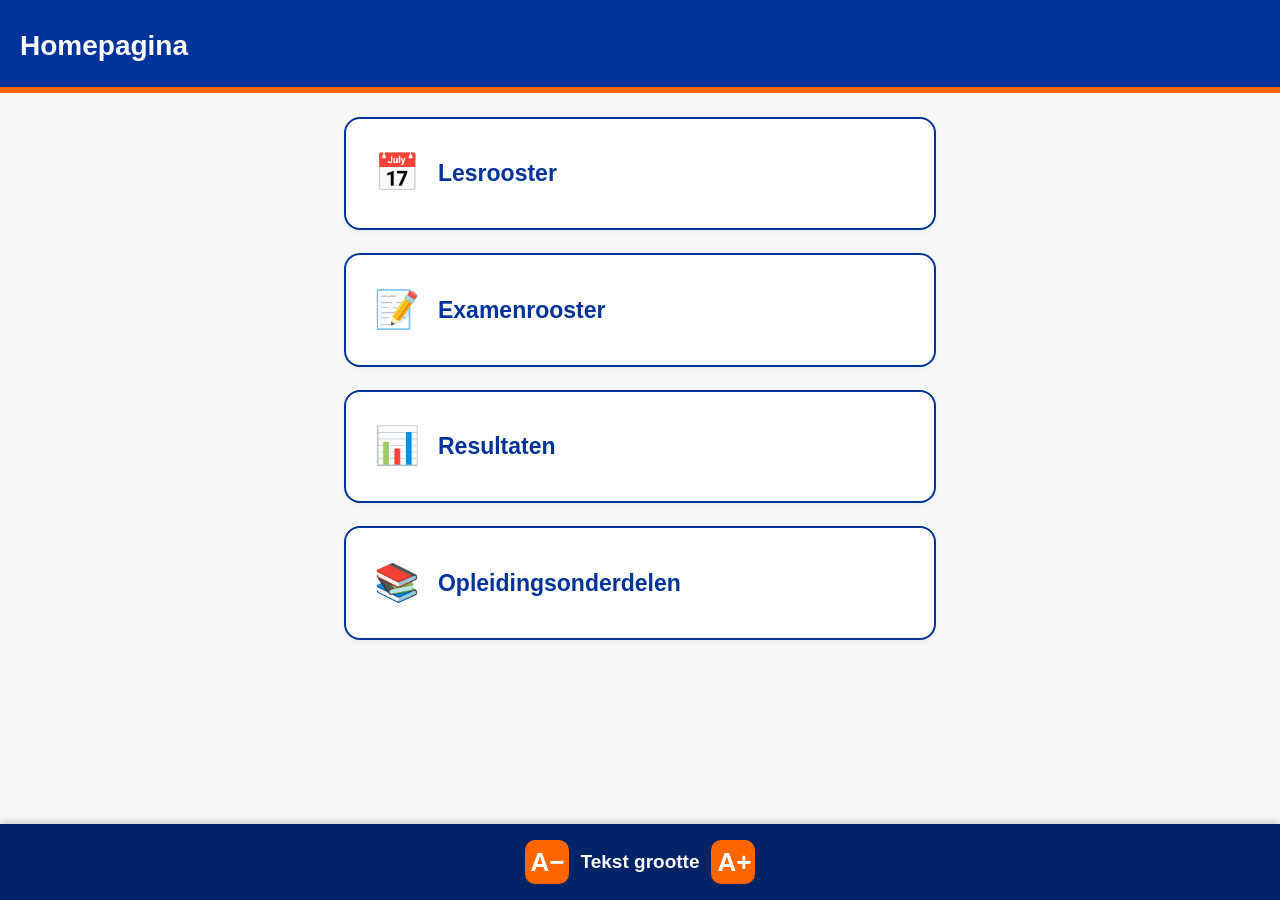
==== index.html @ fba03c4c "visual, technical, and linguistic changes" ====
<!DOCTYPE html>
<html lang="en">
<head>
  <meta charset="UTF-8">
  <meta name="viewport" content="width=device-width, initial-scale=1.0">
  <title>Homepage</title>
  <link rel="stylesheet" href="style.css">
  <link rel="icon" type="image/png" sizes="32x32" href="favicon-32.png">
  <link rel="icon" type="image/png" sizes="16x16" href="favicon-16.png">
  <link rel="apple-touch-icon" sizes="180x180" href="apple-touch-icon.png">
  <link rel="manifest" href="manifest.json">
  <meta name="theme-color" content="#003399">
</head>
<body>
  <header class="top">
    <h1>Homepagina</h1>
    <div class="stripe"></div>
  </header>

  <main>
    <a class="button-link" href="classes/classes.html">
      <span class="icon">📅</span>
      <span>Lesrooster</span>
    </a>

    <a class="button-link" href="exams/exams.html">
      <span class="icon">📝</span>
      <span>Examenrooster</span>
    </a>

    <a class="button-link" href="results/results.html">
      <span class="icon">📊</span>
      <span>Resultaten</span>
    </a>

    <a class="button-link" href="courses/courses.html">
      <span class="icon">📚</span>
      <span>Opleidingsonderdelen</span>
    </a>
  </main>

  <div class="access-bar">
    <button id="font-dec" aria-label="Decrease text size">A−</button>
    <span>Tekst grootte</span>
    <button id="font-inc" aria-label="Increase text size">A+</button>
  </div>

  <script src="script.js"></script>
</body>
</html>
---- style.css ----
:root {
  --vub-blue: #003399;
  --vub-blue-dark: #002266;
  --vub-orange: #FF6600;
  --bg: #F7F8FA;
  --card-bg: #FFFFFF;
  --text: #1A1A1A;
  --text-soft: #4A4A4A;
  --radius: 16px;
  --base-size: 20px;
}

* { box-sizing: border-box; }

html { -webkit-text-size-adjust: 100%; }

body {
  margin: 0;
  font-family: "Segoe UI", Verdana, Arial, sans-serif;
  background: var(--bg);
  color: var(--text);
  font-size: var(--base-size);
  line-height: 1.6;
  padding-bottom: 100px;
}

header.top {
  background: var(--vub-blue);
  color: white;
  padding: 1.2em 1em;
  display: flex;
  align-items: center;
  justify-content: space-between;
  gap: 0.5em;
}

header.top h1 {
  margin: 0;
  font-size: 1.4em;
  font-weight: 700;
}

header.top .stripe {
  height: 6px;
  background: var(--vub-orange);
  width: 100%;
  position: absolute;
  bottom: 0;
  left: 0;
}

header.top { position: relative; }

main {
  max-width: 640px;
  margin: 0 auto;
  padding: 1.2em;
}

a.button-link, button.button-link {
  display: flex;
  align-items: center;
  gap: 0.8em;
  background: var(--card-bg);
  color: var(--vub-blue);
  border: 2px solid var(--vub-blue);
  border-radius: var(--radius);
  padding: 1.1em 1.2em;
  margin-bottom: 1em;
  font-size: 1.15em;
  font-weight: 600;
  text-decoration: none;
  box-shadow: 0 2px 6px rgba(0,0,0,0.06);
  cursor: pointer;
  width: 100%;
  text-align: left;
  transition: background 0.15s ease, transform 0.1s ease;
}

a.button-link:active, button.button-link:active {
  transform: scale(0.98);
  background: #EEF2FB;
}

a.button-link .icon {
  font-size: 1.6em;
  flex-shrink: 0;
}

a.back-link {
  display: inline-flex;
  align-items: center;
  gap: 0.4em;
  color: var(--vub-blue);
  font-weight: 700;
  text-decoration: none;
  margin-bottom: 1em;
  font-size: 1.05em;
}

a.back-link:active { color: var(--vub-blue-dark); }

h2 {
  color: var(--vub-blue);
  border-bottom: 3px solid var(--vub-orange);
  padding-bottom: 0.3em;
  font-size: 1.5em;
}

/* Accessibility bar: font-size controls */
.access-bar {
  position: fixed;
  bottom: 0;
  left: 0;
  right: 0;
  background: var(--vub-blue-dark);
  color: white;
  display: flex;
  align-items: center;
  justify-content: center;
  gap: 0.6em;
  padding: 0.8em;
  z-index: 100;
  box-shadow: 0 -2px 8px rgba(0,0,0,0.2);
}

.access-bar span {
  font-weight: 600;
  font-size: 0.95em;
}

.access-bar button {
  background: var(--vub-orange);
  color: white;
  border: none;
  border-radius: 10px;
  width: 44px;
  height: 44px;
  font-size: 1.3em;
  font-weight: 700;
  cursor: pointer;
}

.access-bar button:active { background: #cc5200; }

/* Schedule / list items */
.entry-card {
  background: var(--card-bg);
  border-left: 6px solid var(--vub-orange);
  border-radius: 10px;
  padding: 1em 1.2em;
  margin-bottom: 0.9em;
  box-shadow: 0 2px 6px rgba(0,0,0,0.05);
}

.entry-card .title {
  font-weight: 700;
  color: var(--vub-blue);
  font-size: 1.1em;
  margin-bottom: 0.2em;
}

.entry-card .meta {
  color: var(--text-soft);
  font-size: 0.95em;
}

/* Search box */
.search-box {
  width: 100%;
  padding: 0.9em 1em;
  font-size: 1.1em;
  border: 2px solid var(--vub-blue);
  border-radius: 12px;
  margin-bottom: 1.2em;
}

.search-box:focus {
  outline: 3px solid var(--vub-orange);
}

.day-heading {
  color: var(--vub-orange);
  font-size: 1.2em;
  font-weight: 700;
  margin: 1.4em 0 0.6em;
}

.empty-msg {
  color: var(--text-soft);
  font-style: italic;
  padding: 1em 0;
}

/* Grade bar inside result cards */
.grade-bar-track {
  margin-top: 0.7em;
  height: 14px;
  background: #E5E8F0;
  border-radius: 7px;
  overflow: hidden;
}

.grade-bar-fill {
  height: 100%;
  border-radius: 7px;
  transition: width 0.4s ease;
}

.grade-bar-fail   { background: #D32F2F; }
.grade-bar-low    { background: #FF6600; }
.grade-bar-mid    { background: #FFC107; }
.grade-bar-good   { background: #8BC34A; }
.grade-bar-great  { background: #2E7D32; }

/* Past entries toggle (exams page) */
.past-section {
  margin-top: 1.5em;
  border-top: 2px dashed #DDE3F0;
  padding-top: 1.2em;
}

.past-toggle {
  display: block;
  width: 100%;
  background: var(--card-bg);
  color: var(--vub-blue);
  border: 2px solid var(--vub-blue);
  border-radius: 12px;
  padding: 0.8em 1em;
  font-size: 1em;
  font-weight: 600;
  cursor: pointer;
}

.past-toggle:active { background: #EEF2FB; }

.past-entries {
  margin-top: 1em;
}

/* Week navigation */
.week-nav {
  display: flex;
  align-items: center;
  justify-content: space-between;
  gap: 0.5em;
  margin-bottom: 1.2em;
}

.week-nav button {
  background: var(--vub-orange);
  color: white;
  border: none;
  border-radius: 10px;
  width: 48px;
  height: 48px;
  font-size: 1.4em;
  font-weight: 700;
  cursor: pointer;
  flex-shrink: 0;
}

.week-nav button:active { background: #cc5200; }

#week-label {
  font-weight: 700;
  color: var(--vub-blue);
  font-size: 1em;
  text-align: center;
  flex: 1;
}

.timetable-col-header .col-day {
  display: block;
  font-weight: 700;
}

.timetable-col-header .col-date {
  display: block;
  font-weight: 400;
  font-size: 0.85em;
  opacity: 0.85;
}

/* Timetable grid */
.timetable {
  display: flex;
  overflow-x: auto;
  border: 2px solid var(--vub-blue);
  border-radius: 12px;
  background: var(--card-bg);
}

.timetable-col {
  flex: 1 0 110px;
  min-width: 110px;
  border-right: 1px solid #DDE3F0;
}

.timetable-col:last-child { border-right: none; }

.timetable-col-header {
  background: var(--vub-blue);
  color: white;
  text-align: center;
  font-weight: 700;
  padding: 0.6em 0.3em;
  font-size: 0.95em;
  position: sticky;
  top: 0;
}

.timetable-slot {
  border-bottom: 1px solid #EEF2FB;
  padding: 0.5em 0.4em;
  min-height: 70px;
}

.timetable-event {
  background: #EEF2FB;
  border-left: 4px solid var(--vub-orange);
  border-radius: 8px;
  padding: 0.5em 0.5em;
  font-size: 0.85em;
  line-height: 1.35;
}

.timetable-event .event-course {
  font-weight: 700;
  color: var(--vub-blue);
  display: block;
  margin-bottom: 0.15em;
}

.timetable-event .event-time {
  font-weight: 600;
  display: block;
}

.timetable-event .event-type,
.timetable-event .event-room {
  display: block;
  color: var(--text-soft);
}

.timetable-empty-slot {
  min-height: 70px;
}
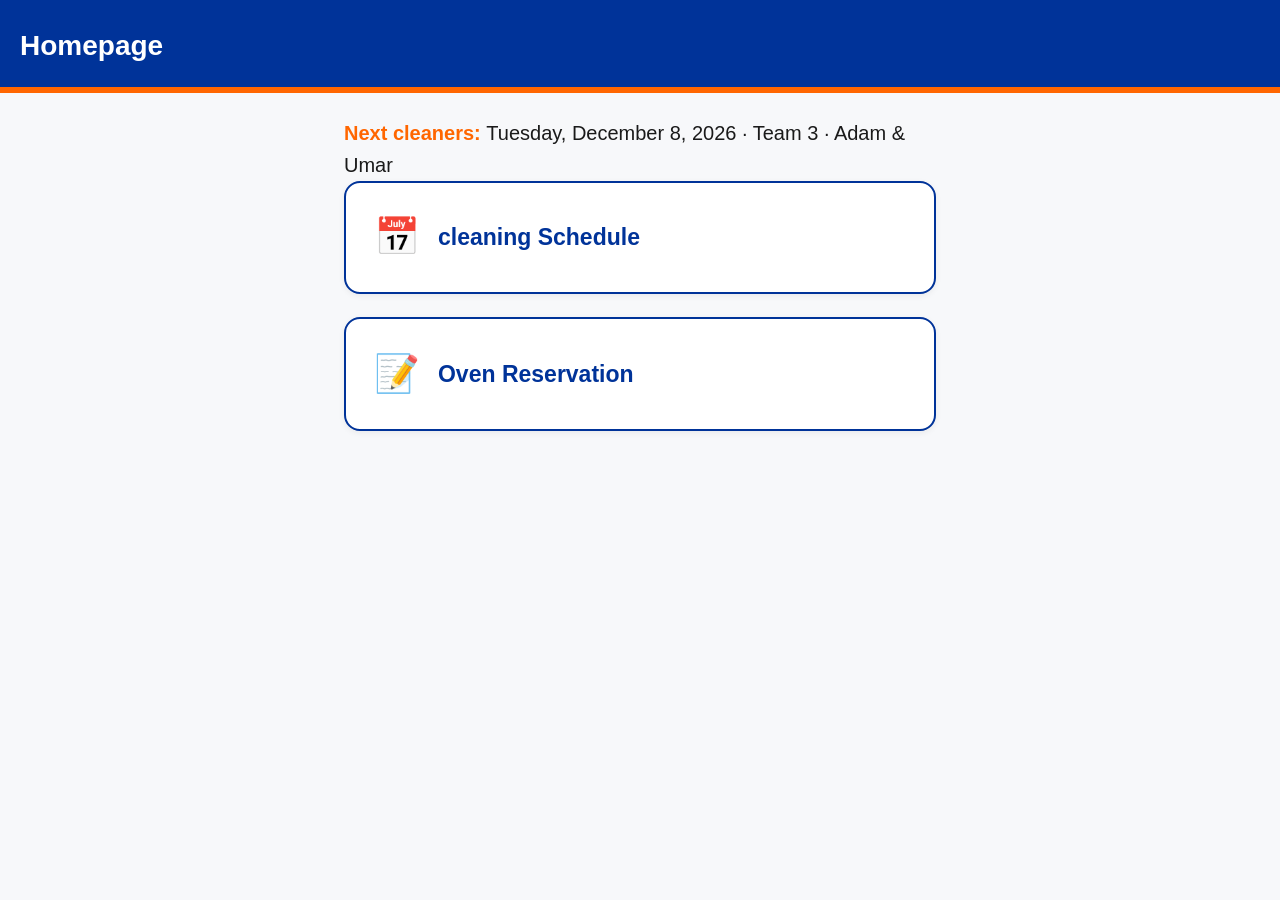
==== commit 3fa2fdfa: "Repurpose to a dorm app" ====
--- a/index.html
+++ b/index.html
@@ -13,38 +13,28 @@
 </head>
 <body>
   <header class="top">
-    <h1>Homepagina</h1>
+    <h1>Homepage</h1>
     <div class="stripe"></div>
   </header>
 
   <main>
-    <a class="button-link" href="classes/classes.html">
+    <div id="next-cleaner-banner" class="next-cleaner-banner" style="display:none;"></div>
+
+    <a class="button-link" href="cleaning/schedule.html">
       <span class="icon">📅</span>
-      <span>Lesrooster</span>
+      <span>cleaning Schedule</span>
     </a>
 
-    <a class="button-link" href="exams/exams.html">
+    <a class="button-link" href="oven/reservations.html">
       <span class="icon">📝</span>
-      <span>Examenrooster</span>
+      <span>Oven Reservation</span>
     </a>
 
-    <a class="button-link" href="results/results.html">
-      <span class="icon">📊</span>
-      <span>Resultaten</span>
-    </a>
-
-    <a class="button-link" href="courses/courses.html">
-      <span class="icon">📚</span>
-      <span>Opleidingsonderdelen</span>
-    </a>
   </main>
 
-  <div class="access-bar">
-    <button id="font-dec" aria-label="Decrease text size">A−</button>
-    <span>Tekst grootte</span>
-    <button id="font-inc" aria-label="Increase text size">A+</button>
-  </div>
-
   <script src="script.js"></script>
+  <script>
+    loadNextEventBanner('cleaning/schedule.csv', 'next-cleaner-banner');
+  </script>
 </body>
 </html>
--- a/style.css
+++ b/style.css
@@ -40,6 +40,16 @@
   font-weight: 700;
 }
 
+.header-badge {
+  white-space: nowrap;
+  font-size: 0.95em;
+  font-weight: 700;
+  background: rgba(255, 255, 255, 0.18);
+  color: white;
+  padding: 0.35em 0.9em;
+  border-radius: 999px;
+}
+
 header.top .stripe {
   height: 6px;
   background: var(--vub-orange);
@@ -50,6 +60,25 @@
 }
 
 header.top { position: relative; }
+
+/* Next class/exam banner on homepage */
+.next-event-banner {
+  background: var(--card-bg);
+  border: 2px solid var(--vub-orange);
+  border-radius: 12px;
+  padding: 0.9em 1.1em;
+  margin-bottom: 1.2em;
+  font-size: 0.98em;
+}
+
+.next-event-label {
+  font-weight: 700;
+  color: var(--vub-orange);
+}
+
+.next-event-detail {
+  color: var(--text);
+}
 
 main {
   max-width: 640px;
@@ -175,6 +204,34 @@
   margin-bottom: 1.2em;
 }
 
+.filter-row {
+  display: grid;
+  grid-template-columns: repeat(2, minmax(0, 1fr));
+  gap: 0.9em;
+  margin-bottom: 1.2em;
+}
+
+.filter-group {
+  display: flex;
+  flex-direction: column;
+  gap: 0.35em;
+}
+
+.filter-group label {
+  font-weight: 700;
+  color: var(--vub-blue);
+  font-size: 0.95em;
+}
+
+.filter-group select {
+  padding: 0.9em 1em;
+  font-size: 1.05em;
+  border: 2px solid var(--vub-blue);
+  border-radius: 12px;
+  background: white;
+  color: var(--text);
+}
+
 .search-box:focus {
   outline: 3px solid var(--vub-orange);
 }
@@ -190,6 +247,48 @@
   color: var(--text-soft);
   font-style: italic;
   padding: 1em 0;
+}
+
+.entry-card.has-breakdown {
+  cursor: pointer;
+}
+
+.entry-card.has-breakdown:active {
+  background: #F5F7FC;
+}
+
+.breakdown-hint {
+  margin-top: 0.6em;
+  font-size: 0.85em;
+  color: var(--vub-blue);
+  font-weight: 600;
+}
+
+.breakdown-table {
+  margin-top: 1rem;
+  border-top: 2px dashed #DDE3F0;
+  padding-top: 1rem;
+}
+
+.breakdown-row {
+  display: flex;
+  justify-content: space-between;
+  gap: 1rem;
+  margin-bottom: 0.2rem;
+}
+
+.breakdown-component {
+  font-weight: 600;
+  color: var(--text);
+}
+
+.breakdown-grade {
+  color: var(--text-soft);
+  white-space: nowrap;
+}
+
+.breakdown-table .grade-bar-track {
+  margin-bottom: 0.9rem;
 }
 
 /* Grade bar inside result cards */
@@ -240,28 +339,97 @@
 }
 
 /* Week navigation */
+.view-toggle {
+  display: flex;
+  gap: 0.5em;
+  margin-bottom: 1em;
+}
+
+.view-toggle button {
+  flex: 1;
+  border: 2px solid var(--vub-blue);
+  background: var(--card-bg);
+  color: var(--vub-blue);
+  border-radius: 12px;
+  padding: 0.85em 0.95em;
+  font-weight: 700;
+  cursor: pointer;
+}
+
+.view-toggle button.active {
+  background: var(--vub-blue);
+  color: white;
+}
+
 .week-nav {
   display: flex;
   align-items: center;
   justify-content: space-between;
   gap: 0.5em;
   margin-bottom: 1.2em;
-}
-
-.week-nav button {
-  background: var(--vub-orange);
-  color: white;
-  border: none;
+  flex-wrap: wrap;
+}
+
+.week-nav button,
+.week-nav .today-button {
   border-radius: 10px;
+  font-weight: 700;
+  cursor: pointer;
+  transition: background 0.15s ease;
+}
+
+.week-nav > button:not(.today-button) {
   width: 48px;
   height: 48px;
-  font-size: 1.4em;
-  font-weight: 700;
-  cursor: pointer;
-  flex-shrink: 0;
-}
-
-.week-nav button:active { background: #cc5200; }
+  font-size: 1.3em;
+  padding: 0;
+  background: var(--vub-orange);
+  color: white;
+  border: none;
+}
+
+.week-nav .today-button {
+  min-width: 120px;
+  height: 48px;
+  padding: 0 1em;
+  background: var(--vub-orange);
+  color: white;
+  border: 1px solid rgba(255, 255, 255, 0.35);
+  box-shadow: 0 5px 14px rgba(0, 0, 0, 0.12);
+}
+
+.week-nav > button:not(.today-button):active {
+  background: #cc5200;
+}
+
+.week-nav #week-label {
+  flex: 2 1 220px;
+  text-align: center;
+  min-width: 180px;
+}
+
+@media (min-width: 900px) {
+  .week-nav {
+    flex-wrap: nowrap;
+  }
+}
+
+main.wide {
+  max-width: 1400px;
+  width: min(100%, 1400px);
+}
+
+@media (min-width: 1200px) {
+  .timetable-col {
+    min-width: 170px;
+  }
+}
+
+@media (min-width: 1600px) {
+  .timetable-col {
+    min-width: 200px;
+  }
+}
 
 #week-label {
   font-weight: 700;
@@ -269,6 +437,93 @@
   font-size: 1em;
   text-align: center;
   flex: 1;
+}
+
+#month-label {
+  font-weight: 700;
+  color: var(--vub-blue);
+  font-size: 1em;
+  text-align: center;
+  flex: 1;
+}
+
+.cleaning-calendar {
+  display: grid;
+  grid-template-columns: repeat(7, minmax(0, 1fr));
+  overflow: hidden;
+  border: 1px solid rgba(0, 51, 153, 0.18);
+  border-radius: 12px;
+  background: var(--card-bg);
+}
+
+.cleaning-weekday {
+  padding: 0.75em 0.5em;
+  background: var(--vub-blue);
+  color: white;
+  text-align: center;
+  font-weight: 700;
+}
+
+.cleaning-day {
+  min-width: 0;
+  min-height: 118px;
+  padding: 0.5em;
+  border-top: 1px solid rgba(0, 51, 153, 0.12);
+  border-right: 1px solid rgba(0, 51, 153, 0.12);
+  background: var(--card-bg);
+}
+
+.cleaning-day:nth-child(7n) {
+  border-right: 0;
+}
+
+.cleaning-day.outside-month {
+  background: rgba(0, 0, 0, 0.025);
+  color: var(--text-soft);
+}
+
+.cleaning-day.is-today {
+  box-shadow: inset 0 0 0 2px var(--vub-orange);
+}
+
+.cleaning-day-number {
+  display: block;
+  margin-bottom: 0.45em;
+  font-weight: 700;
+}
+
+.cleaning-event {
+  display: flex;
+  flex-direction: column;
+  gap: 0.15em;
+  padding: 0.4em;
+  border-left: 3px solid var(--vub-orange);
+  border-radius: 4px;
+  background: #EEF2FB;
+  color: var(--vub-blue);
+  font-size: 0.82em;
+  overflow-wrap: anywhere;
+}
+
+.cleaning-event + .cleaning-event {
+  margin-top: 0.35em;
+}
+
+@media (max-width: 600px) {
+  .cleaning-weekday {
+    padding: 0.6em 0.15em;
+    font-size: 0.8em;
+  }
+
+  .cleaning-day {
+    min-height: 92px;
+    padding: 0.3em;
+  }
+
+  .cleaning-event {
+    padding: 0.3em;
+    font-size: 0.7em;
+  }
 }
 
 .timetable-col-header .col-day {
@@ -283,19 +538,30 @@
   opacity: 0.85;
 }
 
+.timetable-col-today {
+  background: rgba(255, 102, 0, 0.06);
+}
+
+.timetable-col-today .timetable-col-header {
+  background: var(--vub-orange);
+}
+
 /* Timetable grid */
 .timetable {
   display: flex;
+  width: 100%;
   overflow-x: auto;
-  border: 2px solid var(--vub-blue);
+  border: 2px solid transparent;
   border-radius: 12px;
   background: var(--card-bg);
+  min-width: 100%;
 }
 
 .timetable-col {
-  flex: 1 0 110px;
-  min-width: 110px;
-  border-right: 1px solid #DDE3F0;
+  flex: 1 1 0;
+  min-width: 140px;
+  position: relative;
+  border-right: 1px solid transparent;
 }
 
 .timetable-col:last-child { border-right: none; }
@@ -309,21 +575,52 @@
   font-size: 0.95em;
   position: sticky;
   top: 0;
-}
-
-.timetable-slot {
-  border-bottom: 1px solid #EEF2FB;
-  padding: 0.5em 0.4em;
-  min-height: 70px;
+  z-index: 1;
+}
+
+.timetable-col-body {
+  position: relative;
+  min-height: 840px;
+}
+
+.timetable-day-grid {
+  position: absolute;
+  inset: 0;
+  display: grid;
+  grid-template-rows: repeat(14, 1fr);
+  pointer-events: none;
+}
+
+.timetable-day-grid > div {
+  border-top: 1px solid rgba(0, 0, 0, 0.05);
 }
 
 .timetable-event {
+  position: absolute;
+  left: 0.75em;
+  right: 0.75em;
   background: #EEF2FB;
   border-left: 4px solid var(--vub-orange);
-  border-radius: 8px;
-  padding: 0.5em 0.5em;
-  font-size: 0.85em;
+  border-radius: 14px;
+  padding: 0.5em 0.65em;
+  font-size: 0.9em;
   line-height: 1.35;
+  box-shadow: 0 2px 10px rgba(0, 0, 0, 0.08);
+  overflow: hidden;
+  box-sizing: border-box;
+  min-height: 58px;
+  display: flex;
+  flex-direction: column;
+  justify-content: flex-start;
+  gap: 0.2em;
+  cursor: pointer;
+}
+
+.timetable-event .event-course,
+.timetable-event .event-time,
+.timetable-event .event-type,
+.timetable-event .event-room {
+  overflow-wrap: anywhere;
 }
 
 .timetable-event .event-course {
@@ -344,6 +641,68 @@
   color: var(--text-soft);
 }
 
-.timetable-empty-slot {
-  min-height: 70px;
+.event-details-overlay {
+  position: fixed;
+  inset: 0;
+  background: rgba(0, 0, 0, 0.55);
+  display: flex;
+  align-items: center;
+  justify-content: center;
+  padding: 1.5rem;
+  z-index: 9999;
+}
+
+.event-details-panel {
+  width: min(100%, 520px);
+  background: white;
+  border-radius: 22px;
+  padding: 1.5rem 1.25rem 1.25rem;
+  box-shadow: 0 18px 40px rgba(0, 0, 0, 0.2);
+  position: relative;
+}
+
+.event-details-close {
+  position: absolute;
+  top: 0.9rem;
+  right: 0.9rem;
+  width: 2.5rem;
+  height: 2.5rem;
+  border: none;
+  border-radius: 50%;
+  background: var(--vub-blue);
+  color: white;
+  font-size: 1.3rem;
+  font-weight: 700;
+  cursor: pointer;
+}
+
+.event-details-title {
+  font-size: 1.1rem;
+  font-weight: 700;
+  margin-bottom: 1rem;
+  color: var(--vub-blue);
+}
+
+.event-details-row {
+  display: flex;
+  justify-content: space-between;
+  gap: 1rem;
+  margin-bottom: 0.8rem;
+}
+
+.event-details-label {
+  font-weight: 700;
+  color: var(--text-soft);
+}
+
+.event-details-value {
+  color: var(--text);
+  text-align: right;
+  max-width: 65%;
+}
+
+.event-details-note {
+  margin-top: 1rem;
+  font-size: 0.92rem;
+  color: var(--text-soft);
 }
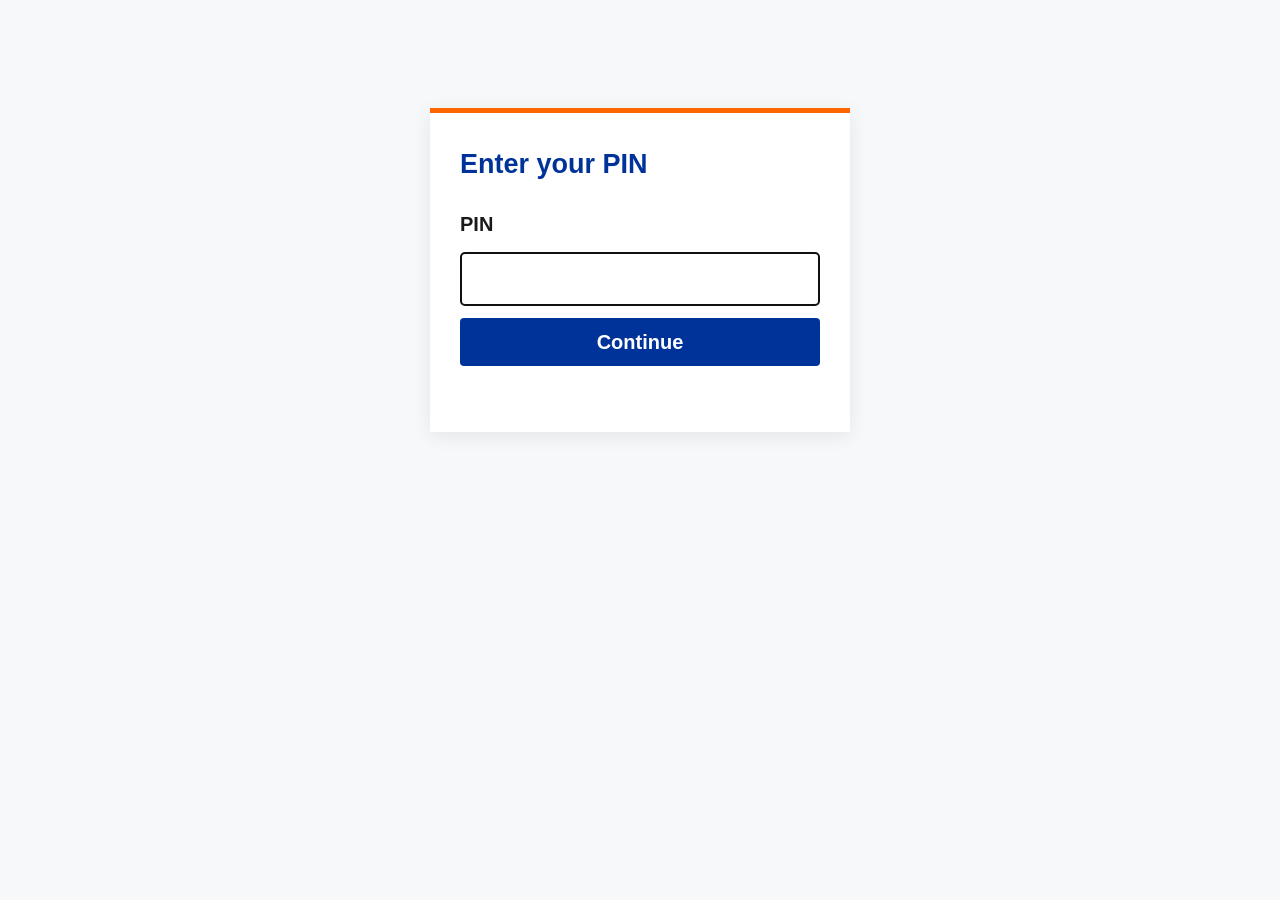
==== commit 5c90833f: "full functionality" ====
--- a/index.html
+++ b/index.html
@@ -12,29 +12,48 @@
   <meta name="theme-color" content="#003399">
 </head>
 <body>
-  <header class="top">
-    <h1>Homepage</h1>
-    <div class="stripe"></div>
-  </header>
-
-  <main>
-    <div id="next-cleaner-banner" class="next-cleaner-banner" style="display:none;"></div>
-
-    <a class="button-link" href="cleaning/schedule.html">
-      <span class="icon">📅</span>
-      <span>cleaning Schedule</span>
-    </a>
-
-    <a class="button-link" href="oven/reservations.html">
-      <span class="icon">📝</span>
-      <span>Oven Reservation</span>
-    </a>
-
+  <main class="pin-gate" id="pin-gate">
+    <h1>Enter your PIN</h1>
+    <form id="pin-form">
+      <label for="pin-input">PIN</label>
+      <input id="pin-input" name="pin" type="password" inputmode="numeric" autocomplete="current-password" required>
+      <button type="submit">Continue</button>
+      <p id="pin-status" role="status" aria-live="polite"></p>
+    </form>
   </main>
 
+  <div id="app-content" hidden>
+    <header class="top">
+      <h1>Homepage</h1>
+      <div class="stripe"></div>
+    </header>
+
+    <main>
+      <p id="welcome-message" class="welcome-message"></p>
+      <div id="next-cleaner-banner" class="next-cleaner-banner" style="display:none;"></div>
+
+      <a class="button-link" href="cleaning/schedule.html">
+        <span class="icon">📅</span>
+        <span>Cleaning Schedule</span>
+      </a>
+
+      <a class="button-link" href="oven/reservations.html">
+        <span class="icon">📝</span>
+        <span>Oven Reservation</span>
+      </a>
+    </main>
+  </div>
+
   <script src="script.js"></script>
+  <script src="config.js"></script>
+  <script src="auth.js"></script>
   <script>
-    loadNextEventBanner('cleaning/schedule.csv', 'next-cleaner-banner');
+    setupPinGate(window.DORM_APP_CONFIG.appsScriptUrl, function () {
+      var welcomeMessage = document.getElementById('welcome-message');
+      var username = sessionStorage.getItem('dormAppUser');
+      welcomeMessage.textContent = username ? 'Welcome ' + username : 'Welcome';
+      loadNextEventBanner(window.DORM_APP_CONFIG.appsScriptUrl, 'next-cleaner-banner');
+    });
   </script>
 </body>
 </html>
--- a/style.css
+++ b/style.css
@@ -71,6 +71,12 @@
   font-size: 0.98em;
 }
 
+.welcome-message {
+  margin: 0 0 0.65em;
+  color: var(--vub-blue);
+  font-weight: 700;
+}
+
 .next-event-label {
   font-weight: 700;
   color: var(--vub-orange);
@@ -84,6 +90,66 @@
   max-width: 640px;
   margin: 0 auto;
   padding: 1.2em;
+}
+
+#app-content[hidden] {
+  display: none;
+}
+
+.pin-gate {
+  width: min(100% - 2em, 420px);
+  margin: 12vh auto 0;
+  padding: 1.5em;
+  border-top: 5px solid var(--vub-orange);
+  background: var(--card-bg);
+  box-shadow: 0 4px 18px rgba(0, 0, 0, 0.08);
+}
+
+.pin-gate h1 {
+  margin: 0 0 0.8em;
+  color: var(--vub-blue);
+  font-size: 1.35em;
+}
+
+#pin-form {
+  display: grid;
+  gap: 0.6em;
+}
+
+#pin-form label {
+  font-weight: 700;
+}
+
+#pin-form input {
+  min-height: 48px;
+  padding: 0.5em 0.7em;
+  border: 1px solid #9AA6B2;
+  border-radius: 4px;
+  font: inherit;
+  letter-spacing: 0.2em;
+}
+
+#pin-form button {
+  min-height: 48px;
+  border: 0;
+  border-radius: 4px;
+  background: var(--vub-blue);
+  color: white;
+  font: inherit;
+  font-weight: 700;
+  cursor: pointer;
+}
+
+#pin-form button:disabled {
+  cursor: wait;
+  opacity: 0.65;
+}
+
+#pin-status {
+  min-height: 1.5em;
+  margin: 0;
+  color: #A32622;
+  font-size: 0.8em;
 }
 
 a.button-link, button.button-link {
@@ -507,6 +573,233 @@
 
 .cleaning-event + .cleaning-event {
   margin-top: 0.35em;
+}
+
+.cleaning-swap-button {
+  align-self: flex-start;
+  margin-top: 0.35em;
+  padding: 0.25em 0.5em;
+  border: 1px solid var(--vub-blue);
+  border-radius: 4px;
+  background: white;
+  color: var(--vub-blue);
+  font: inherit;
+  font-size: 0.9em;
+  font-weight: 700;
+  cursor: pointer;
+}
+
+.cleaning-swap-overlay {
+  position: fixed;
+  inset: 0;
+  z-index: 10000;
+  display: grid;
+  place-items: center;
+  padding: 1em;
+  background: rgba(0, 0, 0, 0.55);
+}
+
+.cleaning-swap-panel {
+  width: min(100%, 480px);
+  max-height: 90vh;
+  overflow-y: auto;
+  padding: 1.25em;
+  background: var(--card-bg);
+  border-top: 5px solid var(--vub-orange);
+}
+
+.cleaning-swap-panel h2 {
+  margin: 0 0 0.8em;
+  font-size: 1.2em;
+}
+
+.cleaning-swap-form {
+  display: grid;
+  gap: 0.7em;
+}
+
+.cleaning-swap-form label {
+  display: grid;
+  gap: 0.25em;
+  font-size: 0.8em;
+  font-weight: 700;
+}
+
+.cleaning-swap-form label[hidden] {
+  display: none;
+}
+
+.cleaning-swap-form select {
+  min-height: 44px;
+  padding: 0.4em;
+  border: 1px solid #9AA6B2;
+  border-radius: 4px;
+  background: white;
+  color: var(--text);
+  font: inherit;
+}
+
+.cleaning-swap-actions {
+  display: flex;
+  justify-content: flex-end;
+  gap: 0.5em;
+  margin-top: 0.4em;
+}
+
+.cleaning-swap-actions button {
+  min-height: 44px;
+  padding: 0.4em 0.8em;
+  border: 0;
+  border-radius: 4px;
+  background: var(--vub-blue);
+  color: white;
+  font: inherit;
+  font-size: 0.8em;
+  font-weight: 700;
+  cursor: pointer;
+}
+
+.cleaning-swap-actions .cleaning-swap-cancel {
+  border: 1px solid var(--vub-blue);
+  background: white;
+  color: var(--vub-blue);
+}
+
+.cleaning-swap-status {
+  min-height: 1.4em;
+  margin: 0;
+  color: #A32622;
+  font-size: 0.75em;
+}
+
+.oven-reservation-form {
+  margin-bottom: 1.5em;
+  padding: 1em;
+  border-left: 5px solid var(--vub-orange);
+  background: var(--card-bg);
+}
+
+.oven-reservation-form h2 {
+  margin: 0 0 0.75em;
+  font-size: 1.2em;
+}
+
+#reservation-form {
+  display: grid;
+  grid-template-columns: repeat(3, minmax(0, 1fr)) auto;
+  align-items: end;
+  gap: 0.75em;
+}
+
+#reservation-form label {
+  display: grid;
+  gap: 0.25em;
+  font-size: 0.8em;
+  font-weight: 700;
+}
+
+#reservation-form input,
+#reservation-form select {
+  width: 100%;
+  min-height: 44px;
+  padding: 0.45em;
+  border: 1px solid #9AA6B2;
+  border-radius: 4px;
+  background: white;
+  color: var(--text);
+  font: inherit;
+  font-size: 0.9em;
+}
+
+#reservation-form button {
+  min-height: 44px;
+  padding: 0.5em 1em;
+  border: 0;
+  border-radius: 4px;
+  background: var(--vub-blue);
+  color: white;
+  font: inherit;
+  font-size: 0.8em;
+  font-weight: 700;
+  cursor: pointer;
+}
+
+#reservation-form button:disabled {
+  cursor: not-allowed;
+  opacity: 0.55;
+}
+
+#reservation-status {
+  min-height: 1.4em;
+  margin: 0.5em 0 0;
+  color: var(--text-soft);
+  font-size: 0.75em;
+}
+
+.oven-calendar-scroll {
+  overflow-x: auto;
+}
+
+.oven-week {
+  display: grid;
+  grid-template-columns: repeat(7, minmax(118px, 1fr));
+  min-width: 840px;
+  overflow: hidden;
+  border: 1px solid rgba(0, 51, 153, 0.18);
+  border-radius: 8px;
+  background: var(--card-bg);
+}
+
+.oven-day {
+  min-height: 250px;
+  padding: 0.6em;
+  border-right: 1px solid rgba(0, 51, 153, 0.12);
+  background: var(--card-bg);
+}
+
+.oven-day:last-child {
+  border-right: 0;
+}
+
+.oven-day.is-today {
+  background: rgba(255, 102, 0, 0.06);
+}
+
+.oven-day-header {
+  padding-bottom: 0.5em;
+  border-bottom: 2px solid var(--vub-blue);
+  color: var(--vub-blue);
+  font-weight: 700;
+}
+
+.oven-day.is-today .oven-day-header {
+  border-color: var(--vub-orange);
+}
+
+.oven-reservation {
+  margin-top: 0.6em;
+  padding: 0.55em;
+  border-left: 4px solid var(--vub-orange);
+  border-radius: 4px;
+  background: #EEF2FB;
+  color: var(--vub-blue);
+  font-size: 0.78em;
+  overflow-wrap: anywhere;
+}
+
+.oven-reservation-time {
+  display: block;
+  font-weight: 700;
+}
+
+@media (max-width: 650px) {
+  #reservation-form {
+    grid-template-columns: repeat(2, minmax(0, 1fr));
+  }
+
+  #reservation-form button {
+    grid-column: 1 / -1;
+  }
 }
 
 @media (max-width: 600px) {
